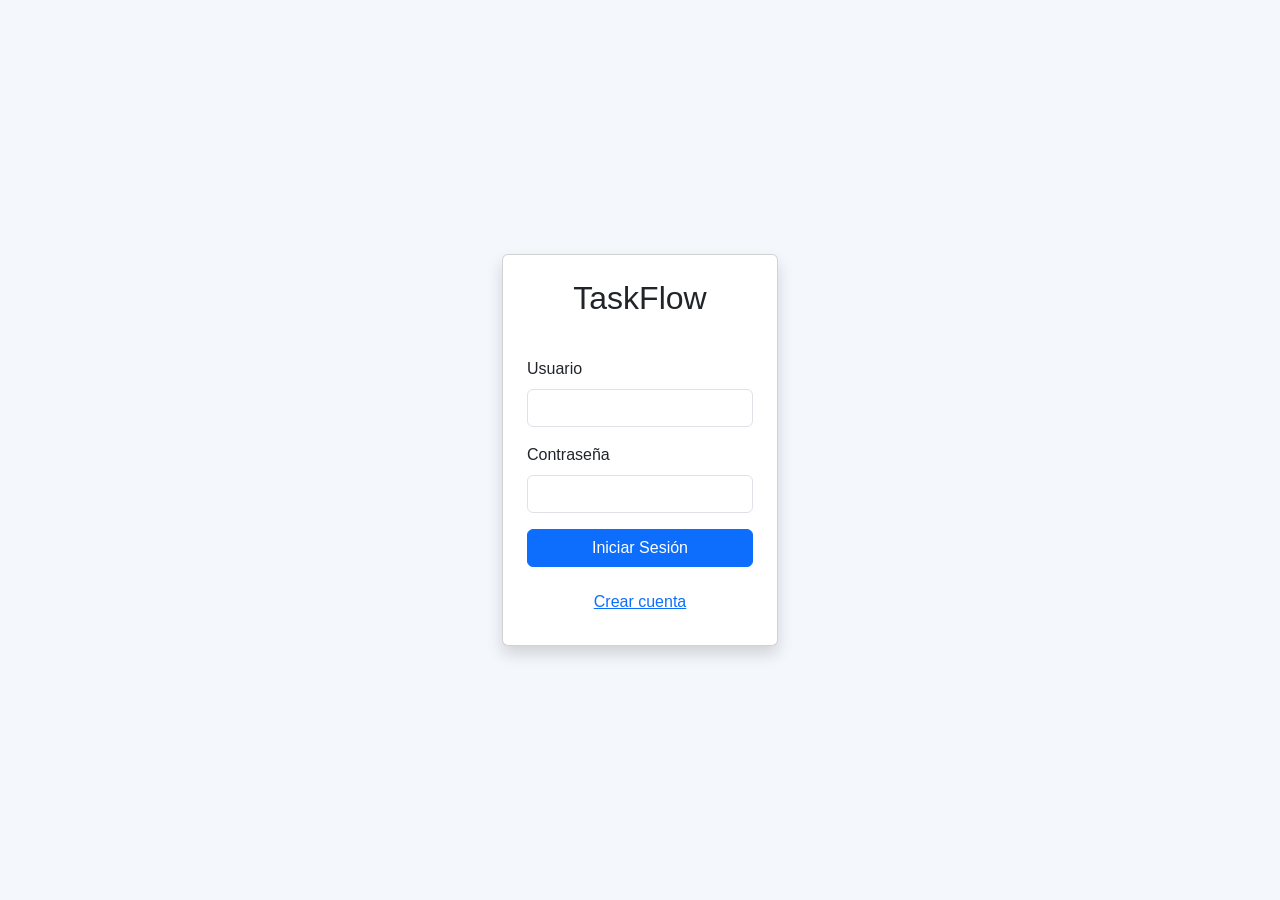
==== index.html @ f640a9e5 "Add files via upload" ====
<!DOCTYPE html>
<html lang="es">
<head>
    <meta charset="UTF-8">
    <meta name="viewport" content="width=device-width, initial-scale=1.0">
    <title>TaskFlow</title>

    <link href="https://cdn.jsdelivr.net/npm/bootstrap@5.3.3/dist/css/bootstrap.min.css" rel="stylesheet">

    <link rel="stylesheet" href="css/style.css">
</head>
<body>

<div class="container vh-100 d-flex justify-content-center align-items-center">

    <div class="card shadow p-4 login-card">

        <h2 class="text-center mb-4">
            TaskFlow
        </h2>

        <div id="message" class="mb-3 text-center"></div>

        <form id="authForm">

            <div class="mb-3">

                <label class="form-label">
                    Usuario
                </label>

                <input
                    type="text"
                    id="username"
                    class="form-control"
                    required
                >

            </div>

            <div class="mb-3">

                <label class="form-label">
                    Contraseña
                </label>

                <input
                    type="password"
                    id="password"
                    class="form-control"
                    required
                >

            </div>

            <button
                type="submit"
                class="btn btn-primary w-100"
                id="submitBtn"
            >
                Iniciar Sesión
            </button>

        </form>

        <button
            class="btn btn-link mt-3"
            id="toggleMode"
        >
            Crear cuenta
        </button>

    </div>

</div>

<script src="js/auth.js"></script>

</body>
</html>
---- css/style.css ----
*{
    margin:0;
    padding:0;
    box-sizing:border-box;
}

body{
    font-family:'Segoe UI',sans-serif;
    background:#f4f7fb;
}

.app-container{
    display:flex;
    min-height:100vh;
}

.sidebar{
    width:270px;
    background:#4f46e5;
    color:white;
    padding:25px;
    display:flex;
    flex-direction:column;
    justify-content:space-between;
}

.logo{
    margin-bottom:30px;
    font-weight:700;
}

.user-box{
    background:rgba(255,255,255,.15);
    border-radius:15px;
    padding:15px;
    margin-bottom:25px;
}

.user-avatar{
    font-size:30px;
    margin-bottom:8px;
}

.menu{
    display:flex;
    flex-direction:column;
    gap:10px;
}

.menu a{
    text-decoration:none;
    color:white;
    padding:12px;
    border-radius:12px;
    transition:.3s;
}

.menu a:hover{
    background:rgba(255,255,255,.15);
}

.menu a.active{
    background:rgba(255,255,255,.25);
}

.content{
    flex:1;
    padding:40px;
}

.page-title{
    margin-bottom:25px;
}

.stats-grid{
    display:grid;
    grid-template-columns:repeat(auto-fit,minmax(220px,1fr));
    gap:20px;
    margin-bottom:25px;
}

.stat-card{
    background:white;
    border-radius:18px;
    padding:25px;
    box-shadow:0 8px 25px rgba(0,0,0,.08);
}

.task-card{
    background:white;
    border-radius:18px;
    padding:25px;
    box-shadow:0 8px 25px rgba(0,0,0,.08);
}

.list-group-item{
    border:none;
    margin-bottom:12px;
    border-radius:14px !important;
    background:#f8fafc;
    padding:18px;
}

.priority-badge{
    display:inline-block;
    padding:4px 10px;
    border-radius:30px;
    font-size:12px;
    font-weight:600;
    color:white;
}

.priority-high{
    background:#dc3545;
}

.priority-medium{
    background:#ffc107;
    color:black;
}

.priority-low{
    background:#198754;
}

.hidden-section{
    display:none;
}

/* ---------------- CALENDARIO ---------------- */

.calendar-header{
    display:flex;
    justify-content:space-between;
    align-items:center;
    margin-bottom:25px;
}

.calendar-header h2{
    margin:0;
}

.calendar-weekdays{
    display:grid;
    grid-template-columns:repeat(7,1fr);
    gap:10px;
    margin-bottom:10px;
    font-weight:600;
    text-align:center;
}

.calendar-grid{
    display:grid;
    grid-template-columns:repeat(7,1fr);
    gap:10px;
}

.calendar-day{
    min-height:120px;
    background:#f8fafc;
    border-radius:14px;
    padding:10px;
    transition:.2s;
}

.calendar-day:hover{
    transform:translateY(-2px);
    box-shadow:0 4px 15px rgba(0,0,0,.08);
}

.calendar-number{
    font-weight:700;
    margin-bottom:8px;
}

.calendar-task{
    font-size:11px;
    padding:4px 6px;
    border-radius:6px;
    margin-bottom:4px;
    color:white;
    overflow:hidden;
    text-overflow:ellipsis;
    white-space:nowrap;
}

.task-high{
    background:#dc3545;
}

.task-medium{
    background:#ffc107;
    color:black;
}

.task-low{
    background:#198754;
}


/* =====================
   DARK MODE
===================== */

body.dark-mode{
    background:#111827;
    color:white;
}

body.dark-mode .content{
    background:#111827;
}

body.dark-mode .task-card,
body.dark-mode .stat-card{
    background:#1f2937;
    color:white;
}

body.dark-mode .list-group-item{
    background:#374151;
    color:white;
}

body.dark-mode .form-control,
body.dark-mode .form-select{
    background:#374151;
    color:white;
    border:1px solid #555;
}

body.dark-mode .form-control::placeholder{
    color:#ccc;
}

body.dark-mode .calendar-day{
    background:#374151;
    color:white;
}

body.dark-mode .calendar-task{
    background:#4f46e5;
    color:white;
}

body.dark-mode .sidebar{
    background:#312e81;
}
.theme-switch-container{
    display:flex;
    justify-content:space-between;
    align-items:center;
    padding:12px;
    border-radius:12px;
    margin-bottom:10px;
    background:rgba(255,255,255,.10);
    color:white;
}

.theme-switch{
    position:relative;
    display:inline-block;
    width:52px;
    height:28px;
}

.theme-switch input{
    opacity:0;
    width:0;
    height:0;
}

.slider{
    position:absolute;
    cursor:pointer;
    inset:0;
    background:#ccc;
    transition:.3s;
    border-radius:50px;
}

.slider:before{
    content:"";
    position:absolute;
    width:22px;
    height:22px;
    left:3px;
    bottom:3px;
    background:white;
    transition:.3s;
    border-radius:50%;
}

.theme-switch input:checked + .slider{
    background:#22c55e;
}

.theme-switch input:checked + .slider:before{
    transform:translateX(24px);
}
.progress{
    height:12px;
    border-radius:20px;
    overflow:hidden;
}

.progress-bar{
    transition:.4s;
}

.calendar-day:hover {
    transform: scale(1.03);
}

/* días con tareas */
.calendar-day.has-tasks {
    background: rgba(0, 123, 255, 0.15);
}

/* hoy */
.calendar-day.today {
    background: rgba(255, 193, 7, 0.25);
    border: 2px solid #ffc107;
}

/* vencidas */
.calendar-day.overdue {
    background: rgba(220, 53, 69, 0.2);
    border: 2px solid #dc3545;
}
.calendar-task {
    font-size: 12px;
    margin-top: 2px;
}

.priority-high {
    color: red;
    font-weight: bold;
}

.priority-medium {
    color: orange;
}

.priority-low {
    color: green;
}
.priority-dot {
    width: 8px;
    height: 8px;
    border-radius: 50%;
    display: inline-block;
    margin-right: 6px;
    vertical-align: middle;
}
.calendar-day {
    color: #000;
}
.dark-mode .calendar-day {
    color: #fff;
}
.calendar-task {
    color: inherit;
    font-size: 12px;
}
.calendar-day {
    transition: all 0.2s ease;
}
.calendar-day:hover {
    transform: scale(1.02);
}
.day-tasks-panel {
    position: absolute;
    right: 20px;
    top: 80px;
    width: 250px;
    background: white;
    padding: 10px;
    border-radius: 10px;
    box-shadow: 0 4px 12px rgba(0,0,0,0.2);
}

.dark-mode .day-tasks-panel {
    background: #1e1e1e;
    color: white;
}

.hidden {
    display: none;
}
/* =========================
   RESPONSIVE MOBILE FIX
========================= */

/* =========================
   SIDEBAR MOBILE CORRECTA
========================= */

@media (max-width: 900px) {

    .sidebar {
        position: fixed;
        top: 0;
        left: -100%;
        height: 100%;
        width: 260px;
        z-index: 100;
        transition: 0.3s ease;

        display: flex;
        flex-direction: column;
        justify-content: space-between;

        overflow-y: auto; /* 🔥 evita que se salga contenido */
    }

    .sidebar.active {
        left: 0;
    }

    .menu {
        display: flex;
        flex-direction: column; /* 🔥 clave */
        gap: 10px;
        overflow: visible; /* 🔥 evita scroll raro horizontal */
    }

    .menu a {
        font-size: 14px;
        padding: 10px;
        white-space: normal; /* 🔥 evita que se rompa layout */
    }

    .user-box {
        display: block;
    }

    .content {
        padding-top: 70px;
    }
}

body.dark-mode .sidebar {
    background: #1f1b3a;
}

body.dark-mode .menu a.active {
    background: rgba(255,255,255,0.2);
}
/* =========================
   MOBILE HEADER + HAMBURGER
========================= */

.mobile-header {
    display: none;
    justify-content: space-between;
    align-items: center;
    padding: 15px;
    background: #4f46e5;
    color: white;
}

.hamburger-btn {
    font-size: 26px;
    background: none;
    border: none;
    color: white;
    cursor: pointer;
}

/* overlay */
#sidebarOverlay {
    display: none;
    position: fixed;
    top: 0;
    left: 0;
    width: 100%;
    height: 100%;
    background: rgba(0,0,0,0.5);
    z-index: 90;
}

/* =========================
   MOBILE SIDEBAR
========================= */

@media (max-width: 900px) {

    .mobile-header {
        display: flex;
    }

    .app-container {
        flex-direction: column;
    }

    .sidebar {
        position: fixed;
        top: 0;
        left: -100%;
        height: 100%;
        width: 260px;
        z-index: 100;
        transition: 0.3s ease;
    }

    .sidebar.active {
        left: 0;
    }

    #sidebarOverlay.active {
        display: block;
    }

    .content {
        padding-top: 70px;
    }
}
@media (max-width: 900px) {

    .calendar-grid {
        grid-template-columns: repeat(7, minmax(30px, 1fr));
        gap: 4px;
    }

    .calendar-day {
        min-height: 60px;
        padding: 5px;
        font-size: 10px;

        display: flex;
        flex-direction: column;
        justify-content: flex-start;
        align-items: center;
    }

    .calendar-number {
        font-size: 11px;
        margin-bottom: 3px;
    }

    .calendar-task {
        font-size: 8px;
        padding: 2px 4px;
        margin-bottom: 2px;
        max-width: 100%;
    }
}
@media (max-width: 900px) {

    .day-tasks-panel {
        position: fixed;
        left: 50%;
        top: 50%;
        transform: translate(-50%, -50%);
        width: 90%;
        max-width: 320px;
        z-index: 999;
        background: white;
        border-radius: 12px;
        padding: 15px;
        box-shadow: 0 10px 30px rgba(0,0,0,0.3);
    }

    body.dark-mode .day-tasks-panel {
        background: #1f1f1f;
        color: white;
    }
}
.calendar-task {
    font-size: 11px;
    padding: 2px 4px;
    border-radius: 6px;
    margin-bottom: 3px;
    color: white;

    white-space: nowrap;
    overflow: hidden;
    text-overflow: ellipsis;
}
/* =========================
   SETTINGS FIX CENTER
========================= */

#settingsSection {
    display: flex;
    justify-content: center;
    align-items: flex-start;
    min-height: calc(100vh - 80px);
    padding-top: 40px;
}

/* caja de configuración */
.settings-card {
    width: 100%;
    max-width: 500px;
    background: white;
    padding: 25px;
    border-radius: 18px;
    box-shadow: 0 8px 25px rgba(0,0,0,0.08);
}
body.dark-mode .settings-card {
    background: #1f2937;
    color: white;
}
.day-tasks-panel{
    position: fixed;
    top: 50%;
    left: 50%;
    transform: translate(-50%, -50%);
    
    width: 320px;
    max-width: 90%;
    
    background: white;
    padding: 15px;
    border-radius: 12px;
    box-shadow: 0 10px 30px rgba(0,0,0,0.25);
    
    z-index: 9999;
}
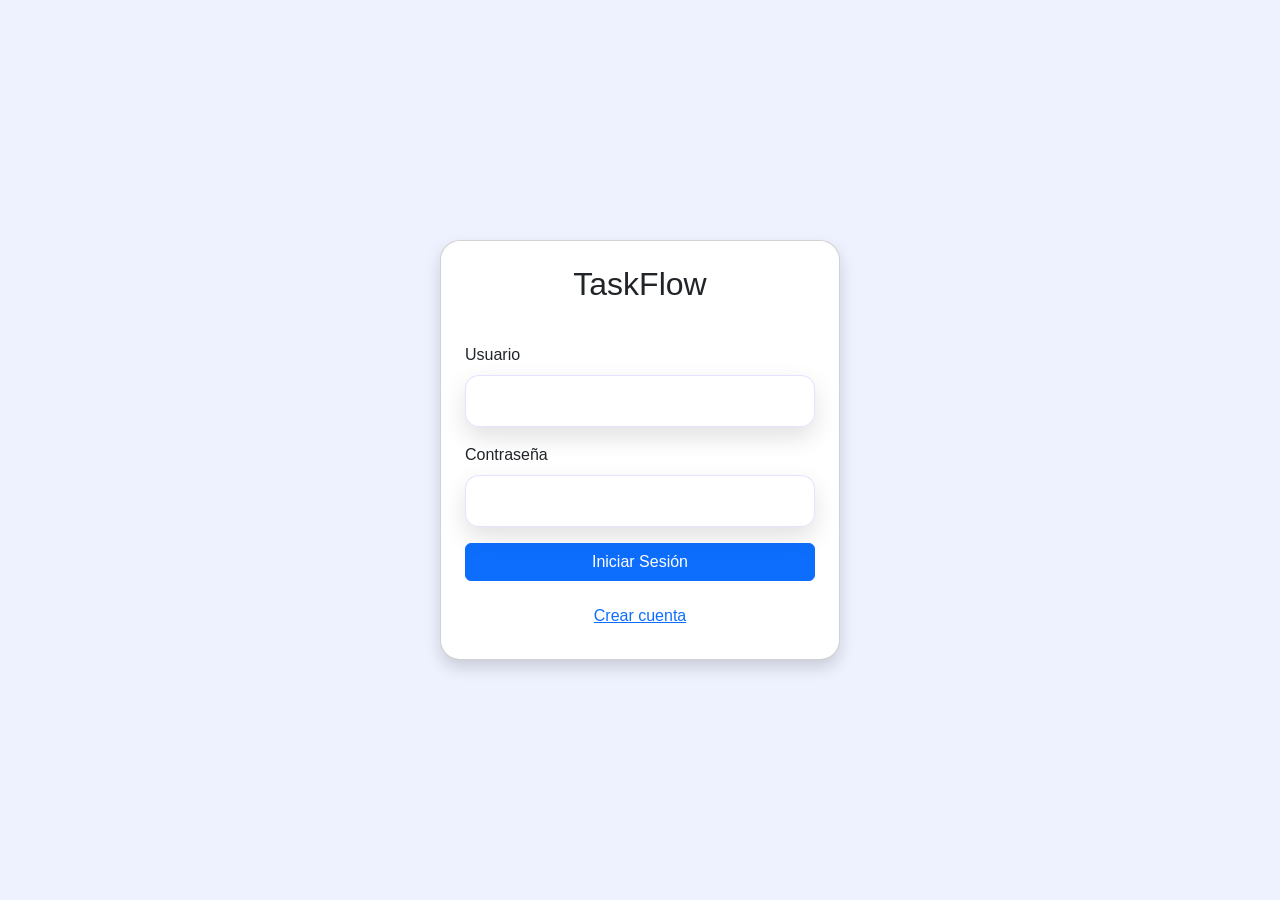
==== commit c9f6b413: "Update index.html" ====
--- a/index.html
+++ b/index.html
@@ -10,71 +10,71 @@
     <link rel="stylesheet" href="css/style.css">
 </head>
 <body>
+<main>
+    <div class="container vh-100 d-flex justify-content-center align-items-center">
 
-<div class="container vh-100 d-flex justify-content-center align-items-center">
+        <div class="card shadow p-4 login-card">
 
-    <div class="card shadow p-4 login-card">
+            <h2 class="text-center mb-4">
+                TaskFlow
+            </h2>
 
-        <h2 class="text-center mb-4">
-            TaskFlow
-        </h2>
+            <div id="message" class="mb-3 text-center"></div>
 
-        <div id="message" class="mb-3 text-center"></div>
+            <form id="authForm">
 
-        <form id="authForm">
+                <div class="mb-3">
 
-            <div class="mb-3">
+                    <label class="form-label">
+                        Usuario
+                    </label>
 
-                <label class="form-label">
-                    Usuario
-                </label>
+                        <input
+                            type="text"
+                            id="username"
+                            class="form-control"
+                            required
+                        >
 
-                <input
-                    type="text"
-                    id="username"
-                    class="form-control"
-                    required
+                    </div>
+
+                <div class="mb-3">
+
+                    <label class="form-label">
+                        Contraseña
+                    </label>
+
+                    <input
+                        type="password"
+                        id="password"
+                        class="form-control"
+                        required
+                    >
+
+                </div>
+
+                <button
+                    type="submit"
+                    class="btn btn-primary w-100"
+                    id="submitBtn"
                 >
+                    Iniciar Sesión
+                </button>
 
-            </div>
-
-            <div class="mb-3">
-
-                <label class="form-label">
-                    Contraseña
-                </label>
-
-                <input
-                    type="password"
-                    id="password"
-                    class="form-control"
-                    required
-                >
-
-            </div>
+            </form>
 
             <button
-                type="submit"
-                class="btn btn-primary w-100"
-                id="submitBtn"
+                class="btn btn-link mt-3"
+                id="toggleMode"
             >
-                Iniciar Sesión
+                Crear cuenta
             </button>
 
-        </form>
-
-        <button
-            class="btn btn-link mt-3"
-            id="toggleMode"
-        >
-            Crear cuenta
-        </button>
+        </div>
 
     </div>
 
-</div>
-
-<script src="js/auth.js"></script>
-
+    <script src="js/auth.js"></script>
+</main>
 </body>
-</html>+</html>
--- a/css/style.css
+++ b/css/style.css
@@ -124,7 +124,7 @@
 }
 
 .hidden-section{
-    display:none;
+    display:none !important;
 }
 
 /* ---------------- CALENDARIO ---------------- */
@@ -582,7 +582,7 @@
    SETTINGS FIX CENTER
 ========================= */
 
-#settingsSection {
+#settingsSection:not(.hidden-section) {
     display: flex;
     justify-content: center;
     align-items: flex-start;
@@ -618,4 +618,1817 @@
     box-shadow: 0 10px 30px rgba(0,0,0,0.25);
     
     z-index: 9999;
+}
+body{
+    background: linear-gradient(
+        135deg,
+        #4f46e5,
+        #7c3aed
+    );
+}
+
+.login-card{
+    width: 400px;
+    border-radius: 20px;
+}
+/* HERO */
+
+.dashboard-header{
+    display:flex;
+    justify-content:space-between;
+    align-items:center;
+    margin-bottom:35px;
+}
+
+.welcome-tag{
+    color:#a78bfa;
+    font-weight:600;
+}
+
+.hero-subtitle{
+    color:#94a3b8;
+}
+
+.date-widget{
+    display:flex;
+    gap:15px;
+    align-items:center;
+    background:#1e293b;
+    padding:15px 20px;
+    border-radius:18px;
+}
+
+.date-icon{
+    font-size:28px;
+}
+
+/* STATS */
+
+.stat-icon{
+    font-size:26px;
+    display:block;
+    margin-bottom:10px;
+}
+
+.purple-card{
+    border-left:4px solid #8b5cf6;
+}
+
+.green-card{
+    border-left:4px solid #22c55e;
+}
+
+.red-card{
+    border-left:4px solid #ef4444;
+}
+
+.yellow-card{
+    border-left:4px solid #facc15;
+}
+
+/* EMPTY STATE */
+
+.empty-state{
+    text-align:center;
+    padding:60px 20px;
+    color:#94a3b8;
+}
+
+.empty-icon{
+    font-size:70px;
+    margin-bottom:15px;
+}
+
+.empty-state h4{
+    color:white;
+    margin-bottom:10px;
+}
+/* =========================
+   TASKFLOW FASE 1 FIX
+========================= */
+
+.stats-grid{
+    grid-template-columns:repeat(5,1fr);
+}
+
+.stat-card{
+    position:relative;
+    overflow:hidden;
+}
+
+.stat-card::after{
+    content:"";
+    position:absolute;
+    width:120px;
+    height:120px;
+    border-radius:50%;
+    right:-40px;
+    top:-40px;
+    background:rgba(255,255,255,.05);
+}
+
+.stat-card h2{
+    margin-top:8px;
+}
+
+.progress-stat{
+    border-left:4px solid #38bdf8;
+}
+
+/* Nueva tarea en una sola línea */
+.task-card .row{
+    align-items:end;
+}
+
+.task-card .row .col-lg-4{
+    flex:1.6;
+}
+
+.task-card .row .col-lg-3{
+    flex:1.2;
+}
+
+.task-card .row .col-lg-2{
+    flex:0.9;
+}
+
+.task-card .row .col-lg-2:last-child{
+    flex:0.8;
+}
+
+#addTaskBtn{
+    height:48px;
+    border-radius:10px;
+}
+/* =========================
+   TASKFLOW FINAL SPACING
+========================= */
+
+.content{
+    padding:35px 42px;
+}
+
+.dashboard-header{
+    margin-bottom:28px;
+}
+
+.stats-grid{
+    gap:18px;
+    margin-bottom:28px;
+}
+
+.stat-card{
+    padding:22px;
+    min-height:130px;
+}
+
+.task-card{
+    margin-bottom:26px;
+}
+
+.task-card h4{
+    margin-bottom:22px;
+}
+
+.empty-state{
+    min-height:280px;
+    display:flex;
+    flex-direction:column;
+    justify-content:center;
+    align-items:center;
+}
+
+.empty-icon{
+    font-size:58px;
+}
+
+#taskList:empty{
+    display:none;
+}
+/* =========================
+   TASKFLOW MOCKUP STYLE
+========================= */
+
+.content{
+    background:
+    radial-gradient(circle at top left,rgba(124,58,237,.22),transparent 28%),
+    radial-gradient(circle at top right,rgba(56,189,248,.10),transparent 25%),
+    #08111f;
+    padding:35px 40px;
+}
+
+.sidebar{
+    background:
+    radial-gradient(circle at top,rgba(124,58,237,.28),transparent 35%),
+    linear-gradient(180deg,#111827,#1e1b4b);
+    border-right:1px solid rgba(255,255,255,.08);
+}
+
+.stats-grid{
+    grid-template-columns:repeat(4,1fr);
+    gap:24px;
+}
+
+.stat-card,
+.task-card,
+.progress-panel,
+.motivation-card,
+.date-widget{
+    background:rgba(15,23,42,.72);
+    border:1px solid rgba(148,163,184,.18);
+    box-shadow:
+        0 20px 60px rgba(0,0,0,.35),
+        inset 0 1px 0 rgba(255,255,255,.04);
+    backdrop-filter:blur(18px);
+}
+
+.stat-card{
+    min-height:150px;
+    border-radius:22px;
+}
+
+.purple-card{
+    border:1px solid rgba(139,92,246,.45);
+}
+
+.green-card{
+    border:1px solid rgba(34,197,94,.35);
+}
+
+.red-card{
+    border:1px solid rgba(239,68,68,.35);
+}
+
+.yellow-card{
+    border:1px solid rgba(250,204,21,.35);
+}
+
+.stat-icon{
+    position:absolute;
+    right:26px;
+    top:35px;
+    width:58px;
+    height:58px;
+    display:flex;
+    justify-content:center;
+    align-items:center;
+    border-radius:18px;
+    background:rgba(124,58,237,.18);
+}
+
+.middle-row{
+    display:grid;
+    grid-template-columns:1.25fr 1fr;
+    gap:24px;
+    margin-bottom:28px;
+}
+
+.progress-panel{
+    border-radius:22px;
+    padding:28px;
+}
+
+.progress-panel p{
+    color:#94a3b8;
+    margin-bottom:8px;
+}
+
+.progress-panel h2{
+    font-size:2.5rem;
+    font-weight:800;
+}
+
+.motivation-card{
+    border-radius:22px;
+    padding:28px;
+    display:flex;
+    justify-content:space-between;
+    align-items:center;
+}
+
+.motivation-card p{
+    color:#94a3b8;
+    max-width:360px;
+}
+
+.target-icon{
+    font-size:5rem;
+    filter:drop-shadow(0 0 25px rgba(139,92,246,.5));
+}
+
+.task-card{
+    border-radius:24px;
+}
+
+.btn-success{
+    background:linear-gradient(135deg,#7c3aed,#d946ef);
+    border:none;
+    box-shadow:0 8px 25px rgba(168,85,247,.35);
+}
+
+.empty-state{
+    border-top:1px solid rgba(148,163,184,.12);
+}
+.task-card .row{
+    display:grid;
+    grid-template-columns:1.5fr 1fr .8fr 1fr .9fr;
+    gap:18px;
+}
+
+.task-card .row > div{
+    width:100%;
+}
+
+.task-card .row .col-lg-2,
+.task-card .row .col-lg-3,
+.task-card .row .col-lg-4{
+    flex:none;
+    max-width:none;
+}
+
+#addTaskBtn{
+    height:48px;
+    background:linear-gradient(135deg,#7c3aed,#d946ef);
+}
+/* =========================
+   TASKFLOW MOCKUP EXACT STYLE
+========================= */
+
+.content{
+    background:
+    radial-gradient(circle at top left,rgba(124,58,237,.25),transparent 30%),
+    radial-gradient(circle at top right,rgba(56,189,248,.10),transparent 28%),
+    #08111f;
+    padding:35px 40px;
+}
+
+.dashboard-header{
+    margin-bottom:32px;
+}
+
+.stats-grid{
+    display:grid;
+    grid-template-columns:repeat(4,1fr);
+    gap:24px;
+    margin-bottom:28px;
+}
+
+.stat-card{
+    min-height:150px;
+    border-radius:22px;
+    position:relative;
+    padding:26px;
+}
+
+.stat-card h5{
+    font-size:1rem;
+    color:#e5e7eb;
+}
+
+.stat-card h2{
+    font-size:2.3rem;
+    margin:8px 0;
+}
+
+.stat-description{
+    color:#94a3b8;
+    margin:0;
+}
+
+.stat-icon{
+    position:absolute;
+    right:26px;
+    top:32px;
+    width:58px;
+    height:58px;
+    display:flex;
+    justify-content:center;
+    align-items:center;
+    border-radius:18px;
+    background:rgba(124,58,237,.18);
+    font-size:1.5rem;
+}
+
+.purple-card{
+    border:1px solid rgba(139,92,246,.45);
+}
+
+.green-card{
+    border:1px solid rgba(34,197,94,.35);
+}
+
+.red-card{
+    border:1px solid rgba(239,68,68,.35);
+}
+
+.yellow-card{
+    border:1px solid rgba(250,204,21,.35);
+}
+
+.middle-row{
+    display:grid;
+    grid-template-columns:1.25fr 1fr;
+    gap:24px;
+    margin-bottom:28px;
+}
+
+.progress-panel,
+.motivation-card{
+    background:rgba(15,23,42,.72);
+    border:1px solid rgba(148,163,184,.18);
+    box-shadow:
+        0 20px 60px rgba(0,0,0,.35),
+        inset 0 1px 0 rgba(255,255,255,.04);
+    backdrop-filter:blur(18px);
+    border-radius:22px;
+    padding:28px;
+}
+
+.progress-panel-header{
+    display:flex;
+    justify-content:space-between;
+    align-items:center;
+}
+
+.progress-panel p,
+.motivation-card p{
+    color:#94a3b8;
+    margin:0;
+}
+
+.progress-panel h2{
+    font-size:2.5rem;
+    font-weight:800;
+}
+
+.progress-icon{
+    width:60px;
+    height:60px;
+    border-radius:50%;
+    display:flex;
+    justify-content:center;
+    align-items:center;
+    background:rgba(34,197,94,.12);
+    font-size:1.8rem;
+}
+
+.motivation-card{
+    display:flex;
+    justify-content:space-between;
+    align-items:center;
+}
+
+.target-icon{
+    font-size:5rem;
+    filter:drop-shadow(0 0 25px rgba(139,92,246,.5));
+}
+
+.section-title-row{
+    display:flex;
+    align-items:center;
+    gap:14px;
+    margin-bottom:22px;
+}
+
+.section-title-row h4{
+    margin:0;
+}
+
+.section-icon{
+    width:42px;
+    height:42px;
+    display:flex;
+    justify-content:center;
+    align-items:center;
+    border-radius:12px;
+    background:linear-gradient(135deg,#7c3aed,#c084fc);
+    box-shadow:0 10px 25px rgba(124,58,237,.4);
+}
+
+.new-task-grid{
+    display:grid;
+    grid-template-columns:1.5fr 1fr .8fr 1fr .9fr;
+    gap:18px;
+}
+
+.new-task-grid .btn{
+    height:48px;
+}
+
+.task-list-card{
+    margin-top:28px;
+}
+
+.task-filter-grid{
+    display:grid;
+    grid-template-columns:1.6fr .7fr;
+    gap:18px;
+    margin-bottom:22px;
+}
+
+.btn-success{
+    background:linear-gradient(135deg,#7c3aed,#d946ef);
+    border:none;
+    font-weight:700;
+    box-shadow:0 8px 25px rgba(168,85,247,.35);
+}
+
+.empty-state{
+    border-top:1px solid rgba(148,163,184,.12);
+    min-height:260px;
+}
+
+@media(max-width:1100px){
+
+    .stats-grid{
+        grid-template-columns:repeat(2,1fr);
+    }
+
+    .middle-row,
+    .new-task-grid,
+    .task-filter-grid{
+        grid-template-columns:1fr;
+    }
+
+}
+.dashboard-header h1,
+.stat-card h2,
+.stat-card h5,
+.progress-panel h2,
+.progress-panel p,
+.motivation-card h4,
+.section-title-row h4{
+    color:white !important;
+}
+
+.hero-subtitle,
+.stat-description,
+.motivation-card p{
+    color:#94a3b8 !important;
+}
+/* =========================
+   LIGHT MODE FIX
+========================= */
+
+body:not(.dark-mode){
+    background:#eef2ff;
+    color:#0f172a;
+}
+
+body:not(.dark-mode) .content{
+    background:
+    radial-gradient(circle at top left,rgba(124,58,237,.16),transparent 30%),
+    #eef2ff;
+    color:#0f172a;
+}
+
+body:not(.dark-mode) .stat-card,
+body:not(.dark-mode) .task-card,
+body:not(.dark-mode) .progress-panel,
+body:not(.dark-mode) .motivation-card,
+body:not(.dark-mode) .date-widget{
+    background:rgba(255,255,255,.9);
+    color:#0f172a;
+}
+
+body:not(.dark-mode) .dashboard-header h1,
+body:not(.dark-mode) .stat-card h2,
+body:not(.dark-mode) .stat-card h5,
+body:not(.dark-mode) .progress-panel h2,
+body:not(.dark-mode) .motivation-card h4,
+body:not(.dark-mode) .section-title-row h4{
+    color:#0f172a !important;
+}
+
+body:not(.dark-mode) .hero-subtitle,
+body:not(.dark-mode) .stat-description,
+body:not(.dark-mode) .motivation-card p,
+body:not(.dark-mode) .progress-panel p{
+    color:#64748b !important;
+}
+
+body:not(.dark-mode) .form-control,
+body:not(.dark-mode) .form-select{
+    background:white;
+    color:#0f172a;
+}
+
+body:not(.dark-mode) .form-control::placeholder{
+    color:#64748b;
+}
+
+body:not(.dark-mode) .empty-state h4{
+    color:#0f172a;
+}
+/* =========================
+   FASE 2 - SIDEBAR PREMIUM
+========================= */
+
+.sidebar{
+    width:295px;
+    padding:28px 24px;
+    background:
+    radial-gradient(circle at top left,rgba(124,58,237,.35),transparent 35%),
+    linear-gradient(180deg,#0f172a,#1e1b4b 65%,#111827);
+    border-right:1px solid rgba(255,255,255,.08);
+}
+
+.sidebar-brand{
+    display:flex;
+    align-items:center;
+    gap:14px;
+    margin-bottom:34px;
+}
+
+.brand-icon{
+    width:42px;
+    height:42px;
+    border-radius:50%;
+    display:flex;
+    align-items:center;
+    justify-content:center;
+    background:linear-gradient(135deg,#7c3aed,#a78bfa);
+    color:white;
+    font-size:1.4rem;
+    font-weight:800;
+    box-shadow:0 0 30px rgba(124,58,237,.55);
+}
+
+.logo{
+    margin:0;
+    font-size:1.9rem;
+    font-weight:800;
+    letter-spacing:-1px;
+}
+
+.premium-user{
+    display:flex;
+    align-items:center;
+    gap:16px;
+    padding:20px;
+    border-radius:22px;
+    background:rgba(255,255,255,.08);
+    border:1px solid rgba(255,255,255,.12);
+    box-shadow:inset 0 1px 0 rgba(255,255,255,.05);
+}
+
+.premium-user .user-avatar{
+    width:58px;
+    height:58px;
+    border-radius:50%;
+    display:flex;
+    justify-content:center;
+    align-items:center;
+    font-size:2rem;
+    background:linear-gradient(135deg,#7c3aed,#312e81);
+}
+
+.premium-user span{
+    display:block;
+    color:#c4b5fd;
+    font-size:.9rem;
+}
+
+.premium-user strong{
+    display:block;
+    color:white;
+    font-size:1.2rem;
+}
+
+.theme-switch-container{
+    margin:26px 0;
+    padding:16px;
+    border-radius:16px;
+    background:rgba(255,255,255,.07);
+    border:1px solid rgba(255,255,255,.10);
+}
+
+.menu-label{
+    color:#8b8fae;
+    font-size:.75rem;
+    text-transform:uppercase;
+    letter-spacing:1px;
+    margin:8px 0 6px 12px;
+}
+
+.menu a{
+    display:flex;
+    align-items:center;
+    gap:12px;
+    padding:15px 16px;
+    border-radius:16px;
+    font-weight:600;
+    color:#e5e7eb;
+    border:1px solid transparent;
+}
+
+.menu a span{
+    font-size:1.1rem;
+}
+
+.menu a:hover{
+    background:rgba(255,255,255,.08);
+    border-color:rgba(255,255,255,.08);
+    transform:translateX(3px);
+}
+
+.menu a.active{
+    background:linear-gradient(135deg,rgba(124,58,237,.55),rgba(99,102,241,.22));
+    border:1px solid rgba(167,139,250,.45);
+    color:white;
+    box-shadow:0 12px 30px rgba(124,58,237,.25);
+}
+
+.logout-premium{
+    width:100%;
+    padding:14px;
+    border-radius:16px;
+    border:1px solid rgba(244,114,182,.65);
+    background:rgba(244,114,182,.08);
+    color:#f9a8d4;
+    font-weight:700;
+    transition:.3s;
+}
+
+.logout-premium:hover{
+    background:rgba(244,114,182,.18);
+    transform:translateY(-2px);
+}
+
+/* Light mode sidebar */
+body:not(.dark-mode) .sidebar{
+    background:
+    radial-gradient(circle at top left,rgba(124,58,237,.16),transparent 35%),
+    linear-gradient(180deg,#ffffff,#eef2ff);
+    color:#0f172a;
+}
+
+body:not(.dark-mode) .logo,
+body:not(.dark-mode) .premium-user strong,
+body:not(.dark-mode) .menu a{
+    color:#0f172a;
+}
+
+body:not(.dark-mode) .premium-user,
+body:not(.dark-mode) .theme-switch-container{
+    background:rgba(255,255,255,.85);
+    border:1px solid rgba(124,58,237,.16);
+}
+
+body:not(.dark-mode) .premium-user span{
+    color:#6d28d9;
+}
+
+body:not(.dark-mode) .menu a.active{
+    color:white;
+}
+/* =========================
+   FASE 3 - INPUTS GLASS + TASK LIST PREMIUM
+========================= */
+
+.form-control,
+.form-select{
+    height:52px;
+    background:rgba(15,23,42,.58) !important;
+    border:1px solid rgba(148,163,184,.22) !important;
+    color:#f8fafc !important;
+    border-radius:14px !important;
+    padding:0 18px !important;
+    box-shadow:
+        inset 0 1px 0 rgba(255,255,255,.04),
+        0 10px 25px rgba(0,0,0,.12);
+    backdrop-filter:blur(14px);
+}
+
+.form-control::placeholder{
+    color:#94a3b8 !important;
+}
+
+.form-control:focus,
+.form-select:focus{
+    background:rgba(15,23,42,.78) !important;
+    border-color:#8b5cf6 !important;
+    box-shadow:
+        0 0 0 4px rgba(139,92,246,.18),
+        0 15px 35px rgba(0,0,0,.2) !important;
+}
+
+.form-select option{
+    background:#111827;
+    color:white;
+}
+
+/* Card nueva tarea más premium */
+.new-task-card,
+.task-list-card{
+    background:
+        linear-gradient(180deg,rgba(30,41,59,.86),rgba(15,23,42,.82));
+    border:1px solid rgba(148,163,184,.18);
+    box-shadow:
+        0 22px 60px rgba(0,0,0,.35),
+        inset 0 1px 0 rgba(255,255,255,.04);
+}
+
+.new-task-grid{
+    align-items:center;
+}
+
+#addTaskBtn{
+    height:52px;
+    border-radius:14px;
+    background:linear-gradient(135deg,#7c3aed,#d946ef) !important;
+    font-weight:800;
+    letter-spacing:.2px;
+    transition:.25s;
+}
+
+#addTaskBtn:hover{
+    transform:translateY(-2px);
+    box-shadow:0 16px 35px rgba(217,70,239,.35);
+}
+
+/* Lista de tareas premium */
+.task-list-card{
+    min-height:360px;
+    overflow:hidden;
+}
+
+.task-filter-grid{
+    padding-bottom:20px;
+    border-bottom:1px solid rgba(148,163,184,.12);
+}
+
+#searchTask{
+    padding-left:20px !important;
+}
+
+#filterTasks{
+    cursor:pointer;
+}
+
+/* Estado vacío */
+.empty-state{
+    min-height:260px;
+    padding:45px 20px;
+    background:
+        radial-gradient(circle at center,rgba(124,58,237,.10),transparent 38%);
+}
+
+.empty-icon{
+    width:82px;
+    height:82px;
+    display:flex;
+    align-items:center;
+    justify-content:center;
+    margin:0 auto 18px;
+    border-radius:24px;
+    background:linear-gradient(135deg,rgba(124,58,237,.28),rgba(99,102,241,.10));
+    box-shadow:0 16px 35px rgba(124,58,237,.18);
+    font-size:3rem;
+}
+
+.empty-state h4{
+    font-size:1.5rem;
+    font-weight:800;
+}
+
+.empty-state p{
+    color:#94a3b8;
+}
+
+/* Tareas creadas */
+.list-group{
+    margin-top:18px;
+}
+
+.list-group-item{
+    background:rgba(15,23,42,.62) !important;
+    color:white !important;
+    border:1px solid rgba(148,163,184,.14) !important;
+    border-radius:18px !important;
+    margin-bottom:14px;
+    padding:18px 20px;
+    transition:.25s;
+}
+
+.list-group-item:hover{
+    transform:translateY(-2px);
+    border-color:rgba(139,92,246,.45) !important;
+    box-shadow:0 16px 35px rgba(0,0,0,.25);
+}
+
+.list-group-item strong{
+    font-size:1.05rem;
+}
+
+.list-group-item small{
+    color:#94a3b8;
+}
+
+.list-group-item .btn{
+    border-radius:12px;
+    font-weight:700;
+}
+
+/* Prioridades más modernas */
+.priority-badge{
+    padding:6px 12px;
+    border-radius:999px;
+    font-size:.75rem;
+}
+
+.priority-high{
+    background:rgba(239,68,68,.18) !important;
+    color:#fca5a5 !important;
+    border:1px solid rgba(239,68,68,.35);
+}
+
+.priority-medium{
+    background:rgba(250,204,21,.18) !important;
+    color:#fde68a !important;
+    border:1px solid rgba(250,204,21,.35);
+}
+
+.priority-low{
+    background:rgba(34,197,94,.18) !important;
+    color:#86efac !important;
+    border:1px solid rgba(34,197,94,.35);
+}
+
+/* Light mode compatible */
+body:not(.dark-mode) .form-control,
+body:not(.dark-mode) .form-select{
+    background:rgba(255,255,255,.9) !important;
+    color:#0f172a !important;
+    border-color:rgba(99,102,241,.18) !important;
+}
+
+body:not(.dark-mode) .form-control:focus,
+body:not(.dark-mode) .form-select:focus{
+    background:white !important;
+}
+
+body:not(.dark-mode) .new-task-card,
+body:not(.dark-mode) .task-list-card{
+    background:rgba(255,255,255,.92);
+}
+
+body:not(.dark-mode) .list-group-item{
+    background:white !important;
+    color:#0f172a !important;
+}
+
+body:not(.dark-mode) .list-group-item small{
+    color:#64748b;
+}
+
+body:not(.dark-mode) .empty-state p{
+    color:#64748b;
+}
+/* =========================
+   FASE 3.2 - TASK ITEMS PREMIUM
+========================= */
+
+.list-group-item{
+    background:transparent !important;
+    border:none !important;
+    padding:0 !important;
+    margin-bottom:14px;
+}
+
+.task-premium-item{
+    display:grid;
+    grid-template-columns:54px 1fr auto;
+    align-items:center;
+    gap:18px;
+    padding:20px;
+    border-radius:18px;
+    background:rgba(15,23,42,.72);
+    border:1px solid rgba(148,163,184,.16);
+    box-shadow:
+        0 15px 35px rgba(0,0,0,.18),
+        inset 0 1px 0 rgba(255,255,255,.04);
+    transition:.25s;
+}
+
+.task-premium-item:hover{
+    transform:translateY(-2px);
+    border-color:rgba(139,92,246,.55);
+    box-shadow:0 20px 45px rgba(0,0,0,.28);
+}
+
+.task-check-btn{
+    width:42px;
+    height:42px;
+    border-radius:12px;
+    border:2px solid #a78bfa;
+    background:transparent;
+    color:white;
+    font-size:1.4rem;
+    font-weight:900;
+    display:flex;
+    align-items:center;
+    justify-content:center;
+    transition:.25s;
+}
+
+.task-check-btn:hover{
+    background:rgba(167,139,250,.15);
+    box-shadow:0 0 18px rgba(167,139,250,.35);
+}
+
+.task-check-btn.checked{
+    background:linear-gradient(135deg,#16a34a,#22c55e);
+    border-color:#22c55e;
+    box-shadow:0 0 20px rgba(34,197,94,.45);
+}
+
+.task-premium-info h4{
+    margin:0 0 10px;
+    font-size:1.05rem;
+    font-weight:800;
+    color:white;
+}
+
+.task-premium-meta{
+    display:flex;
+    align-items:center;
+    gap:12px;
+    flex-wrap:wrap;
+}
+
+.task-premium-meta span{
+    font-size:.85rem;
+    color:#cbd5e1;
+}
+
+.task-category-pill{
+    padding:6px 12px;
+    border-radius:999px;
+    background:rgba(148,163,184,.16);
+    color:#e5e7eb !important;
+    font-weight:700;
+}
+
+.task-premium-actions{
+    display:flex;
+    gap:10px;
+}
+
+.edit-premium-btn,
+.delete-premium-btn{
+    border:none;
+    border-radius:12px;
+    padding:10px 16px;
+    color:white;
+    font-weight:800;
+    transition:.25s;
+}
+
+.edit-premium-btn{
+    background:linear-gradient(135deg,#2563eb,#1d4ed8);
+}
+
+.delete-premium-btn{
+    background:linear-gradient(135deg,#dc2626,#991b1b);
+}
+
+.edit-premium-btn:hover,
+.delete-premium-btn:hover{
+    transform:translateY(-2px);
+    filter:brightness(1.1);
+}
+
+.task-done h4{
+    text-decoration:line-through;
+    color:#94a3b8;
+}
+
+.task-done{
+    opacity:.78;
+}
+
+/* Light mode */
+body:not(.dark-mode) .task-premium-item{
+    background:white;
+    border:1px solid rgba(99,102,241,.18);
+}
+
+body:not(.dark-mode) .task-premium-info h4{
+    color:#0f172a;
+}
+
+body:not(.dark-mode) .task-premium-meta span{
+    color:#64748b;
+}
+
+body:not(.dark-mode) .task-category-pill{
+    background:#eef2ff;
+    color:#4338ca !important;
+}
+
+/* Responsive */
+@media(max-width:768px){
+
+    .task-premium-item{
+        grid-template-columns:44px 1fr;
+    }
+
+    .task-premium-actions{
+        grid-column:1 / -1;
+        width:100%;
+    }
+
+    .task-premium-actions button{
+        flex:1;
+    }
+
+}
+.pill-dot{
+    width:10px;
+    height:10px;
+    border-radius:50%;
+    display:inline-block;
+    margin-right:6px;
+}
+.priority-high .pill-dot{
+    background:#ef4444;
+    box-shadow:0 0 10px #ef4444;
+}
+
+.priority-medium .pill-dot{
+    background:#facc15;
+    box-shadow:0 0 10px #facc15;
+}
+
+.priority-low .pill-dot{
+    background:#22c55e;
+    box-shadow:0 0 10px #22c55e;
+}
+/* =========================
+   FASE 4 - QUICK SUMMARY
+========================= */
+
+.quick-summary{
+    margin-top:34px;
+    padding-top:22px;
+    border-top:1px solid rgba(255,255,255,.10);
+}
+
+.quick-summary .menu-label{
+    display:block;
+    margin-bottom:14px;
+}
+
+.summary-item{
+    display:flex;
+    align-items:center;
+    gap:14px;
+    padding:14px;
+    border-radius:16px;
+    margin-bottom:12px;
+    background:rgba(255,255,255,.055);
+    border:1px solid rgba(255,255,255,.08);
+    transition:.25s;
+}
+
+.summary-item:hover{
+    transform:translateX(3px);
+    background:rgba(255,255,255,.09);
+}
+
+.summary-icon{
+    width:42px;
+    height:42px;
+    border-radius:14px;
+    display:flex;
+    align-items:center;
+    justify-content:center;
+    font-size:1.2rem;
+}
+
+.completed-icon{
+    background:rgba(34,197,94,.16);
+    color:#86efac;
+}
+
+.streak-icon{
+    background:rgba(249,115,22,.16);
+    color:#fdba74;
+}
+
+.productivity-icon{
+    background:rgba(250,204,21,.16);
+    color:#fde68a;
+}
+
+.summary-item p{
+    margin:0;
+    font-size:.82rem;
+    color:#cbd5e1;
+}
+
+.summary-item strong{
+    display:block;
+    color:white;
+    font-size:1.05rem;
+}
+
+/* Light mode */
+body:not(.dark-mode) .quick-summary{
+    border-top:1px solid rgba(99,102,241,.15);
+}
+
+body:not(.dark-mode) .summary-item{
+    background:rgba(255,255,255,.82);
+    border:1px solid rgba(99,102,241,.14);
+}
+
+body:not(.dark-mode) .summary-item p{
+    color:#64748b;
+}
+
+body:not(.dark-mode) .summary-item strong{
+    color:#0f172a;
+}
+/* ==========================
+   FIX SWITCH MODO CLARO
+========================== */
+
+body:not(.dark-mode) .theme-switch-container{
+    color:#1e293b;
+}
+
+body:not(.dark-mode) .theme-switch-container span{
+    color:#1e293b;
+    font-weight:600;
+}
+
+body:not(.dark-mode) .theme-switch-container{
+    background:white;
+    border:1px solid rgba(99,102,241,.15);
+}
+
+body:not(.dark-mode) .theme-switch .slider{
+    background:#d1d5db;
+}
+
+body:not(.dark-mode) .theme-switch input:checked + .slider{
+    background:#22c55e;
+}
+/* =========================
+   FASE 4 - TASKS PRO
+========================= */
+
+.task-title-row{
+    display:flex;
+    align-items:center;
+    gap:12px;
+    flex-wrap:wrap;
+}
+
+.completed-pill{
+    padding:5px 10px;
+    border-radius:999px;
+    background:rgba(34,197,94,.18);
+    color:#86efac;
+    border:1px solid rgba(34,197,94,.35);
+    font-size:.75rem;
+    font-weight:800;
+}
+
+.date-pill{
+    padding:6px 12px;
+    border-radius:999px;
+    background:rgba(59,130,246,.12);
+    border:1px solid rgba(59,130,246,.25);
+    color:#bfdbfe !important;
+    font-weight:700;
+}
+
+.priority-badge{
+    display:inline-flex;
+    align-items:center;
+    gap:6px;
+}
+
+.pill-dot{
+    width:9px;
+    height:9px;
+    border-radius:50%;
+    display:inline-block;
+}
+
+.priority-high .pill-dot{
+    background:#ef4444;
+    box-shadow:0 0 10px #ef4444;
+}
+
+.priority-medium .pill-dot{
+    background:#facc15;
+    box-shadow:0 0 10px #facc15;
+}
+
+.priority-low .pill-dot{
+    background:#22c55e;
+    box-shadow:0 0 10px #22c55e;
+}
+
+.category-personal{
+    background:rgba(139,92,246,.16);
+    border:1px solid rgba(139,92,246,.35);
+    color:#ddd6fe !important;
+}
+
+.category-work{
+    background:rgba(59,130,246,.16);
+    border:1px solid rgba(59,130,246,.35);
+    color:#bfdbfe !important;
+}
+
+.category-study{
+    background:rgba(14,165,233,.16);
+    border:1px solid rgba(14,165,233,.35);
+    color:#bae6fd !important;
+}
+
+.category-health{
+    background:rgba(244,63,94,.16);
+    border:1px solid rgba(244,63,94,.35);
+    color:#fecdd3 !important;
+}
+
+.task-premium-item{
+    border-left:3px solid transparent;
+}
+
+.task-premium-item:has(.priority-high){
+    border-left-color:#ef4444;
+}
+
+.task-premium-item:has(.priority-medium){
+    border-left-color:#facc15;
+}
+
+.task-premium-item:has(.priority-low){
+    border-left-color:#22c55e;
+}
+
+.task-done{
+    border-left-color:#22c55e !important;
+}
+
+.task-done .task-premium-info h4{
+    text-decoration:line-through;
+    color:#94a3b8 !important;
+}
+
+body:not(.dark-mode) .date-pill{
+    background:#eff6ff;
+    color:#1d4ed8 !important;
+}
+
+body:not(.dark-mode) .completed-pill{
+    color:#15803d;
+}
+/* =========================
+   FASE 5 - HERO DINÁMICO
+========================= */
+
+#heroGreeting{
+    font-size:2.3rem;
+    font-weight:800;
+    margin-top:10px;
+    margin-bottom:8px;
+}
+
+.hero-subtitle{
+    font-size:1rem;
+    color:#94a3b8;
+    max-width:650px;
+    line-height:1.6;
+}
+
+body:not(.dark-mode) .hero-subtitle{
+    color:#64748b;
+}
+
+.welcome-tag{
+    display:inline-block;
+    padding:8px 14px;
+    border-radius:999px;
+    background:rgba(124,58,237,.15);
+    color:#c4b5fd;
+    font-weight:700;
+    font-size:.85rem;
+}
+
+body:not(.dark-mode) .welcome-tag{
+    background:#ede9fe;
+    color:#6d28d9;
+}
+/* =========================
+   FASE 6 - CALENDARIO PRO
+========================= */
+
+#calendarSection .task-card{
+    background:
+        linear-gradient(180deg,rgba(30,41,59,.86),rgba(15,23,42,.82));
+    border:1px solid rgba(148,163,184,.18);
+    border-radius:26px;
+    box-shadow:
+        0 24px 70px rgba(0,0,0,.35),
+        inset 0 1px 0 rgba(255,255,255,.04);
+}
+
+.calendar-header{
+    padding-bottom:24px;
+    border-bottom:1px solid rgba(148,163,184,.12);
+}
+
+.calendar-header h2{
+    font-weight:900;
+    color:white;
+}
+
+.calendar-header .btn{
+    border-radius:14px;
+    padding:10px 16px;
+    border:1px solid rgba(139,92,246,.45);
+    color:#c4b5fd;
+    background:rgba(124,58,237,.10);
+}
+
+.calendar-header .btn:hover{
+    background:rgba(124,58,237,.25);
+}
+
+.calendar-weekdays{
+    margin-top:24px;
+    color:#94a3b8;
+    font-size:.85rem;
+    text-transform:uppercase;
+    letter-spacing:.7px;
+}
+
+.calendar-grid{
+    gap:12px;
+}
+
+.calendar-day{
+    min-height:105px;
+    background:rgba(30,41,59,.45);
+    border:1px solid rgba(148,163,184,.13);
+    border-radius:18px;
+    padding:12px;
+    color:white;
+    cursor:pointer;
+    position:relative;
+    overflow:hidden;
+}
+
+.calendar-day:hover{
+    transform:translateY(-4px);
+    border-color:rgba(139,92,246,.55);
+    box-shadow:0 18px 40px rgba(0,0,0,.28);
+}
+
+.calendar-number{
+    font-size:.95rem;
+    font-weight:900;
+    color:#e5e7eb;
+}
+
+.calendar-dots{
+    display:flex;
+    align-items:center;
+    gap:6px;
+    margin-top:14px;
+    flex-wrap:wrap;
+}
+
+.calendar-dot{
+    width:10px;
+    height:10px;
+    border-radius:50%;
+    display:inline-block;
+}
+
+.dot-high{
+    background:#ef4444;
+    box-shadow:0 0 12px #ef4444;
+}
+
+.dot-medium{
+    background:#facc15;
+    box-shadow:0 0 12px #facc15;
+}
+
+.dot-low{
+    background:#22c55e;
+    box-shadow:0 0 12px #22c55e;
+}
+
+.more-tasks{
+    font-size:.75rem;
+    color:#c4b5fd;
+    font-weight:800;
+}
+
+.calendar-day.has-tasks{
+    background:
+        radial-gradient(circle at top right,rgba(124,58,237,.22),transparent 35%),
+        rgba(15,23,42,.72);
+}
+
+.calendar-day.current-day{
+    border:1px solid rgba(56,189,248,.7);
+    box-shadow:
+        0 0 0 1px rgba(56,189,248,.25),
+        0 0 35px rgba(56,189,248,.18);
+}
+
+.calendar-day.overdue{
+    border:1px solid rgba(239,68,68,.65);
+    background:
+        radial-gradient(circle at top right,rgba(239,68,68,.20),transparent 35%),
+        rgba(15,23,42,.72);
+}
+
+.calendar-day.today{
+    border:1px solid rgba(250,204,21,.65);
+    background:
+        radial-gradient(circle at top right,rgba(250,204,21,.18),transparent 35%),
+        rgba(15,23,42,.72);
+}
+
+/* PANEL DEL DÍA */
+
+.day-tasks-panel{
+    background:rgba(15,23,42,.96);
+    border:1px solid rgba(148,163,184,.18);
+    color:white;
+    border-radius:22px;
+    padding:22px;
+    box-shadow:0 25px 70px rgba(0,0,0,.45);
+    backdrop-filter:blur(18px);
+}
+
+.day-tasks-panel h5{
+    font-weight:900;
+    margin-bottom:18px;
+}
+
+.day-tasks-panel .list-group-item{
+    background:rgba(30,41,59,.85) !important;
+    color:white !important;
+    border:1px solid rgba(148,163,184,.14) !important;
+    border-radius:14px !important;
+    margin-bottom:10px;
+}
+
+.close-day-btn{
+    border-radius:10px;
+}
+
+/* LIGHT MODE */
+
+body:not(.dark-mode) #calendarSection .task-card{
+    background:rgba(255,255,255,.92);
+}
+
+body:not(.dark-mode) .calendar-header h2{
+    color:#0f172a;
+}
+
+body:not(.dark-mode) .calendar-day{
+    background:white;
+    color:#0f172a;
+    border:1px solid rgba(99,102,241,.14);
+}
+
+body:not(.dark-mode) .calendar-number{
+    color:#0f172a;
+}
+
+body:not(.dark-mode) .calendar-day.has-tasks{
+    background:
+        radial-gradient(circle at top right,rgba(124,58,237,.12),transparent 35%),
+        white;
+}
+
+body:not(.dark-mode) .day-tasks-panel{
+    background:white;
+    color:#0f172a;
+}
+.calendar-modal-task-item{
+    display:flex;
+    justify-content:space-between;
+    align-items:center;
+    gap:14px;
+    padding:12px 14px;
+    border-radius:14px;
+    margin-bottom:10px;
+    background:rgba(30,41,59,.85);
+    border:1px solid rgba(148,163,184,.14);
+}
+
+.calendar-modal-task-item strong{
+    color:white;
+    font-weight:800;
+}
+
+.modal-priority-high,
+.modal-priority-medium,
+.modal-priority-low{
+    padding:6px 12px;
+    border-radius:999px;
+    font-size:.8rem;
+    font-weight:800;
+    white-space:nowrap;
+}
+
+.modal-priority-high{
+    background:rgba(239,68,68,.18);
+    color:#fca5a5;
+    border:1px solid rgba(239,68,68,.35);
+}
+
+.modal-priority-medium{
+    background:rgba(250,204,21,.18);
+    color:#fde68a;
+    border:1px solid rgba(250,204,21,.35);
+}
+
+.modal-priority-low{
+    background:rgba(34,197,94,.18);
+    color:#86efac;
+    border:1px solid rgba(34,197,94,.35);
+}
+
+body:not(.dark-mode) .calendar-modal-task-item{
+    background:white;
+}
+
+body:not(.dark-mode) .calendar-modal-task-item strong{
+    color:#0f172a;
+}
+.calendar-modal-task-info{
+    display:flex;
+    flex-direction:column;
+    gap:8px;
+}
+
+.calendar-delete-btn{
+    width:42px;
+    height:42px;
+    border:none;
+    border-radius:12px;
+    background:linear-gradient(135deg,#dc2626,#991b1b);
+    color:white;
+    font-size:1rem;
+    transition:.25s;
+}
+
+.calendar-delete-btn:hover{
+    transform:translateY(-2px);
+    filter:brightness(1.15);
+}
+/* =========================
+   FASE 7 - TOAST NOTIFICATIONS
+========================= */
+
+.toast-container-custom{
+    position:fixed;
+    top:25px;
+    right:25px;
+    display:flex;
+    flex-direction:column;
+    gap:12px;
+    z-index:99999;
+}
+
+.custom-toast{
+    min-width:280px;
+    padding:16px 20px;
+    border-radius:16px;
+    color:white;
+    font-weight:800;
+    opacity:0;
+    transform:translateX(40px);
+    transition:.3s;
+    box-shadow:0 18px 40px rgba(0,0,0,.35);
+    backdrop-filter:blur(14px);
+}
+
+.custom-toast.show{
+    opacity:1;
+    transform:translateX(0);
+}
+
+.custom-toast.success{
+    background:linear-gradient(135deg,#16a34a,#22c55e);
+}
+
+.custom-toast.info{
+    background:linear-gradient(135deg,#2563eb,#6366f1);
+}
+
+.custom-toast.danger{
+    background:linear-gradient(135deg,#dc2626,#991b1b);
+}
+
+@media(max-width:600px){
+
+    .toast-container-custom{
+        top:80px;
+        left:15px;
+        right:15px;
+    }
+
+    .custom-toast{
+        min-width:100%;
+    }
+
+
+}
+/* =========================
+   EDIT TASK MODAL
+========================= */
+
+.edit-task-modal{
+    position:fixed;
+    inset:0;
+    background:rgba(0,0,0,.72);
+    display:flex;
+    justify-content:center;
+    align-items:center;
+    z-index:99998;
+    backdrop-filter:blur(8px);
+}
+
+.edit-task-box{
+    width:430px;
+    max-width:92%;
+    background:rgba(15,23,42,.96);
+    border:1px solid rgba(148,163,184,.2);
+    border-radius:24px;
+    padding:32px;
+    position:relative;
+    box-shadow:0 25px 80px rgba(0,0,0,.55);
+    display:flex;
+    flex-direction:column;
+    gap:16px;
+}
+
+.edit-task-box h2{
+    color:white;
+    font-weight:900;
+    margin-bottom:8px;
+}
+
+.close-edit-modal{
+    position:absolute;
+    top:16px;
+    right:18px;
+    width:34px;
+    height:34px;
+    border:none;
+    border-radius:10px;
+    background:rgba(239,68,68,.18);
+    color:#fca5a5;
+    font-size:1.4rem;
+    cursor:pointer;
+}
+
+.close-edit-modal:hover{
+    background:rgba(239,68,68,.28);
+}
+
+body:not(.dark-mode) .edit-task-box{
+    background:white;
+}
+
+body:not(.dark-mode) .edit-task-box h2{
+    color:#0f172a;
+}
+.hidden{
+    display:none !important;
+}
+.hidden{
+    display:none !important;
+}
+
+.edit-task-modal{
+    position:fixed;
+    inset:0;
+    background:rgba(0,0,0,.72);
+    justify-content:center;
+    align-items:center;
+    z-index:99998;
+    backdrop-filter:blur(8px);
+}
+
+.edit-task-modal:not(.hidden){
+    display:flex;
 }
